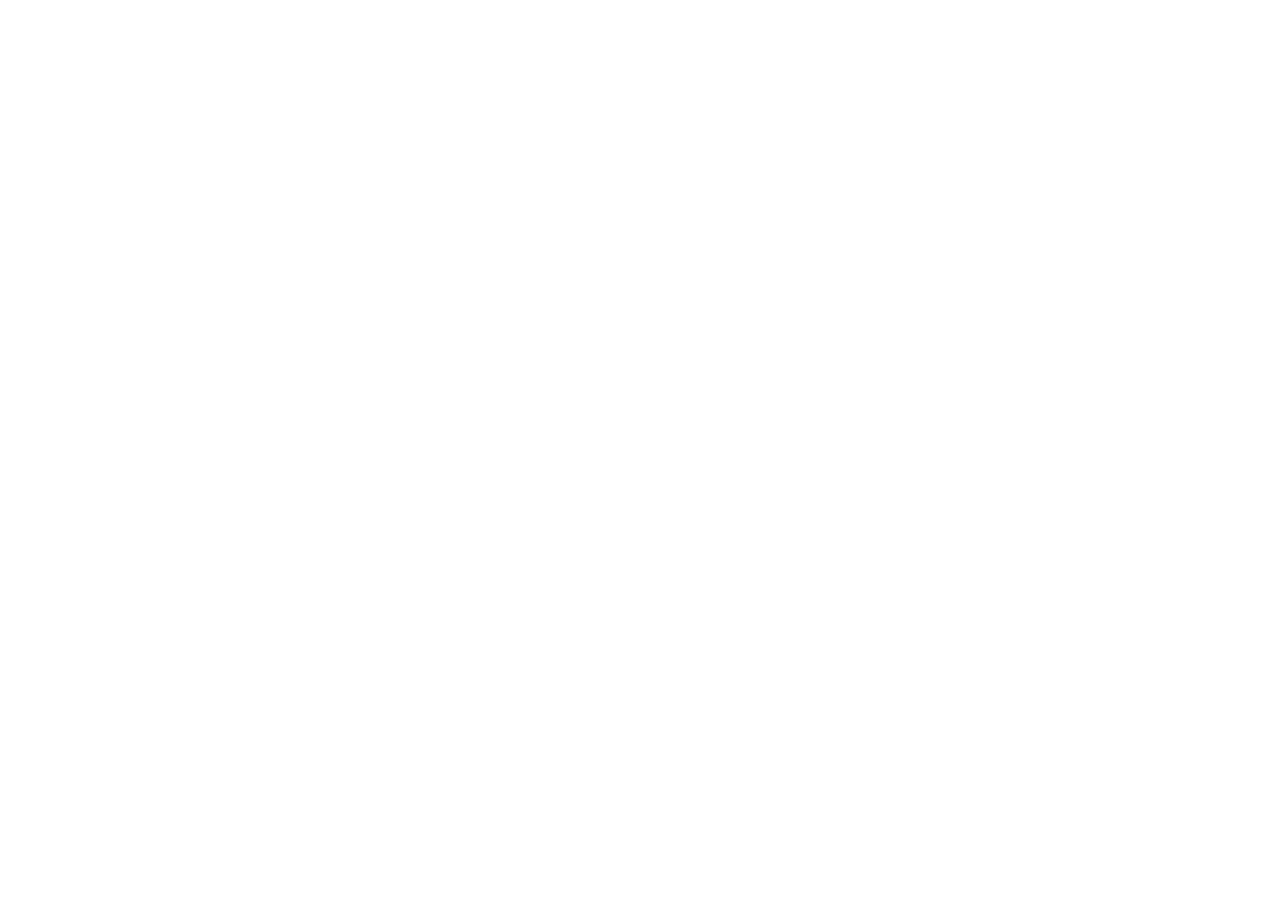
==== index.html @ e3036bfe "Created a folder, index.html/about.html with their skeletons" ====
<!DOCTYPE html>
<html lang="en">

<head>
  <meta charset="UTF-8">
  <meta http-equiv="X-UA-Compatible" content="IE=edge">
  <meta name="viewport" content="width=device-width, initial-scale=1.0">
  <title>Theresa</title>
  <link href="https://cdn.jsdelivr.net/npm/bootstrap@5.3.1/dist/css/bootstrap.min.css" rel="stylesheet"
    integrity="sha384-4bw+/aepP/YC94hEpVNVgiZdgIC5+VKNBQNGCHeKRQN+PtmoHDEXuppvnDJzQIu9" crossorigin="anonymous">
  <script src="https://cdn.jsdelivr.net/npm/bootstrap@5.3.1/dist/js/bootstrap.bundle.min.js"
    integrity="sha384-HwwvtgBNo3bZJJLYd8oVXjrBZt8cqVSpeBNS5n7C8IVInixGAoxmnlMuBnhbgrkm"
    crossorigin="anonymous"></script>
  <link rel="stylesheet" href="style.css">
</head>
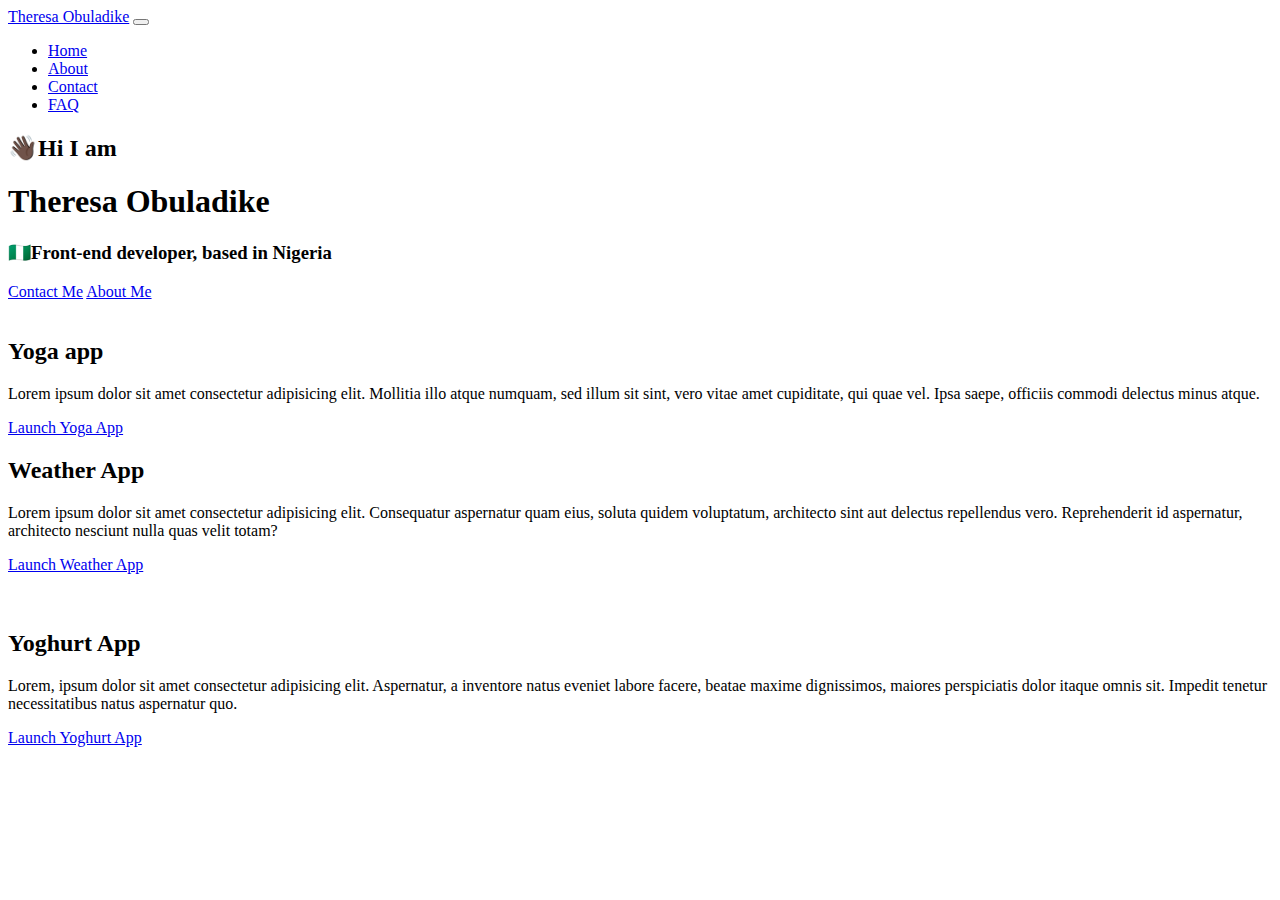
==== commit f8209927: "updated the index.html file" ====
--- a/index.html
+++ b/index.html
@@ -12,4 +12,93 @@
     integrity="sha384-HwwvtgBNo3bZJJLYd8oVXjrBZt8cqVSpeBNS5n7C8IVInixGAoxmnlMuBnhbgrkm"
     crossorigin="anonymous"></script>
   <link rel="stylesheet" href="style.css">
-</head>+</head>
+
+<body>
+
+  <nav class="navbar navbar-expand-lg navbar-light bg-light fixed-top">
+    <div class="container">
+      <a class="navbar-brand" href="index.html">Theresa Obuladike</a>
+      <button class="navbar-toggler" type="button" data-bs-toggle="collapse" data-bs-target="#navbarNav"
+        aria-controls="navbarNav" aria-expanded="false" aria-label="Toggle navigation">
+        <span class="navbar-toggler-icon"></span>
+      </button>
+      <div class="collapse navbar-collapse" id="navbarNav">
+        <ul class="navbar-nav">
+          <li class="nav-item">
+            <a class="nav-link active" aria-current="page" href="index.html">Home</a>
+          </li>
+          <li class="nav-item">
+            <a class="nav-link" href="about.html">About</a>
+          </li>
+          <li class="nav-item">
+            <a class="nav-link" href="about.html#contact">Contact</a>
+          </li>
+          <li class="nav-item">
+            <a class="nav-link" href="#" tabindex="-1" aria-disabled="true">FAQ</a>
+          </li>
+        </ul>
+      </div>
+    </div>
+  </nav>
+
+  <h2>👋🏿Hi I am</h2>
+  <h1>Theresa Obuladike</h1>
+  <h3>🇳🇬Front-end developer, based in Nigeria</h3>
+  <div class="navigation">
+    <a href="about.html#contact" class="contact">Contact Me</a>
+    <a href="about.html" class="aboutme">About Me</a>
+  </div>
+  
+  <div class="container">
+    <div class="row">
+      <div class="col-md-6">
+        <img src="https://31ukq.codesandbox.io/images/yoga.png" alt="" class="img-fluid rounded">
+      </div>
+      <div class="col-md-6">
+        <h2 class="mb-3">Yoga app</h2>
+        <p>
+          Lorem ipsum dolor sit amet consectetur adipisicing elit. Mollitia illo atque numquam, sed illum sit sint, vero
+          vitae amet cupiditate, qui quae vel. Ipsa saepe, officiis commodi delectus minus atque.
+        </p>
+        <div class="mt-5">
+          <a href="#" class="primary-link">Launch Yoga App</a>
+        </div>
+      </div>
+    </div>
+    <div class="row mt-5">
+      <div class="col-md-6">
+        <h2 class="mb-3">Weather App</h2>
+        <p>
+          Lorem ipsum dolor sit amet consectetur adipisicing elit. Consequatur aspernatur quam eius, soluta quidem
+          voluptatum, architecto sint aut delectus repellendus vero. Reprehenderit id aspernatur, architecto nesciunt
+          nulla quas velit totam?
+        </p>
+        <div class="mb-5 mt-5">
+          <a href="#" class="primary-link">Launch Weather App</a>
+        </div>
+      </div>
+      <div class="col-md-6">
+        <img src="https://31ukq.codesandbox.io/images/weather.png" alt="" class="img-fluid rounded">
+      </div>
+    </div>
+    <div class="row mt-5">
+      <div class="col-md-6">
+        <img src="https://31ukq.codesandbox.io/images/yogurt.png" alt="" class="img-fluid rounded">
+      </div>
+      <div class="col-md-6">
+        <h2 class="mb-3">Yoghurt App</h2>
+        <p>
+          Lorem, ipsum dolor sit amet consectetur adipisicing elit. Aspernatur, a inventore natus eveniet labore facere,
+          beatae maxime dignissimos, maiores perspiciatis dolor itaque omnis sit. Impedit tenetur necessitatibus natus
+          aspernatur quo.
+        </p>
+        <div class="mt-5">
+          <a href="#" class="primary-link">Launch Yoghurt App</a>
+        </div>
+      </div>
+    </div>
+  </div>
+  </body>
+  
+  </html>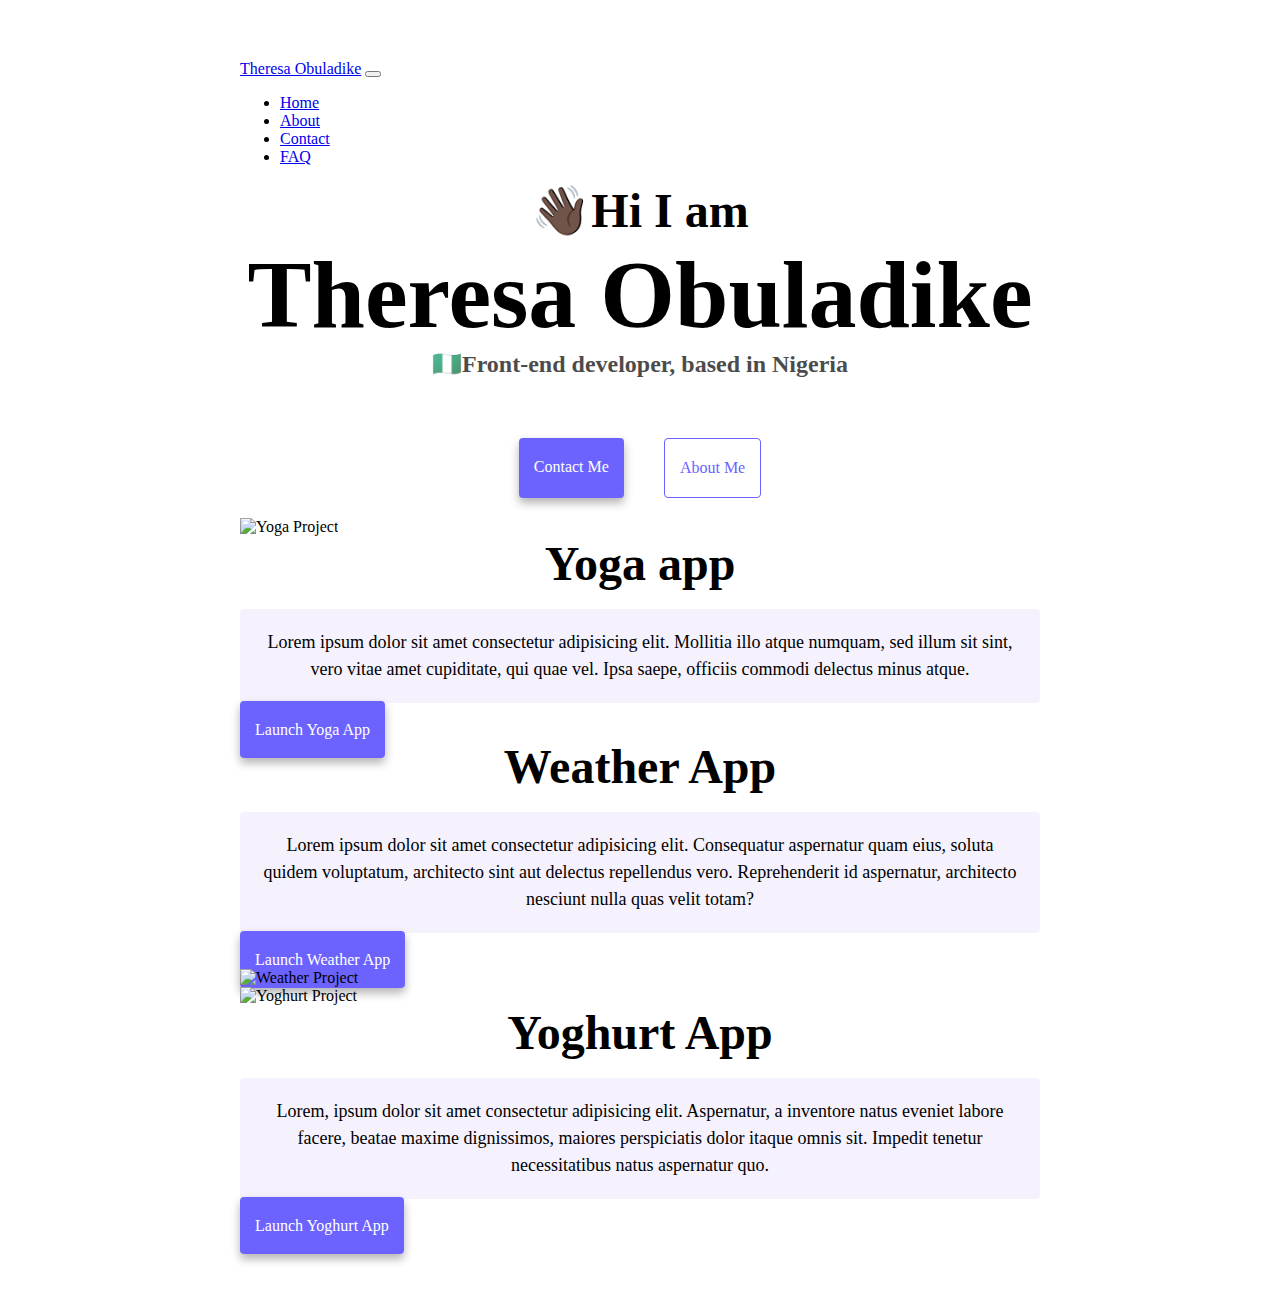
==== commit f1af6daa: "Worked on the responsiveness of the index.html page" ====
--- a/index.html
+++ b/index.html
@@ -5,7 +5,8 @@
   <meta charset="UTF-8">
   <meta http-equiv="X-UA-Compatible" content="IE=edge">
   <meta name="viewport" content="width=device-width, initial-scale=1.0">
-  <title>Theresa</title>
+  <meta name="description" content="Theresa Obuladike is a front-end developer based in Nigeria, check out her projects and contact her for job inquiries">
+  <title>Front-end developer - Theresa Obuladike</title>
   <link href="https://cdn.jsdelivr.net/npm/bootstrap@5.3.1/dist/css/bootstrap.min.css" rel="stylesheet"
     integrity="sha384-4bw+/aepP/YC94hEpVNVgiZdgIC5+VKNBQNGCHeKRQN+PtmoHDEXuppvnDJzQIu9" crossorigin="anonymous">
   <script src="https://cdn.jsdelivr.net/npm/bootstrap@5.3.1/dist/js/bootstrap.bundle.min.js"
@@ -13,12 +14,10 @@
     crossorigin="anonymous"></script>
   <link rel="stylesheet" href="style.css">
 </head>
-
 <body>
-
   <nav class="navbar navbar-expand-lg navbar-light bg-light fixed-top">
     <div class="container">
-      <a class="navbar-brand" href="index.html">Theresa Obuladike</a>
+      <a class="navbar-brand" href="index.html" title="Homepage">Theresa Obuladike</a>
       <button class="navbar-toggler" type="button" data-bs-toggle="collapse" data-bs-target="#navbarNav"
         aria-controls="navbarNav" aria-expanded="false" aria-label="Toggle navigation">
         <span class="navbar-toggler-icon"></span>
@@ -26,48 +25,48 @@
       <div class="collapse navbar-collapse" id="navbarNav">
         <ul class="navbar-nav">
           <li class="nav-item">
-            <a class="nav-link active" aria-current="page" href="index.html">Home</a>
+            <a class="nav-link active" aria-current="page" href="index.html" title="Homepage">Home</a>
           </li>
           <li class="nav-item">
-            <a class="nav-link" href="about.html">About</a>
+            <a class="nav-link" href="about.html" title="About Theresa Obuladike">About</a>
           </li>
           <li class="nav-item">
-            <a class="nav-link" href="about.html#contact">Contact</a>
+            <a class="nav-link" href="about.html#contact" title="Contact Theresa Obuladike">Contact</a>
           </li>
           <li class="nav-item">
-            <a class="nav-link" href="#" tabindex="-1" aria-disabled="true">FAQ</a>
+            <a class="nav-link" href="#" tabindex="-1" aria-disabled="true" title="Frequently Asked Questions">FAQ</a>
           </li>
         </ul>
       </div>
     </div>
   </nav>
 
-  <h2>👋🏿Hi I am</h2>
-  <h1>Theresa Obuladike</h1>
-  <h3>🇳🇬Front-end developer, based in Nigeria</h3>
-  <div class="navigation">
-    <a href="about.html#contact" class="contact">Contact Me</a>
-    <a href="about.html" class="aboutme">About Me</a>
+  <h2 class="text-center">👋🏿Hi I am</h2>
+  <h1 class="text-center">Theresa Obuladike</h1>
+  <h3 class="text-center">🇳🇬Front-end developer, based in Nigeria</h3>
+  <div class="navigation mb-5">
+    <a href="about.html#contact" class="contact" title="Contact Theresa Obuladike">Contact Me</a>
+    <a href="about.html" class="aboutme" title="About Theresa Obuladike">About Me</a>
   </div>
   
   <div class="container">
     <div class="row">
-      <div class="col-md-6">
-        <img src="https://31ukq.codesandbox.io/images/yoga.png" alt="" class="img-fluid rounded">
+      <div class="col-sm-6">
+        <img src="https://31ukq.codesandbox.io/images/yoga.png" alt="Yoga Project" class="img-fluid rounded d-none d-sm-block">
       </div>
-      <div class="col-md-6">
+      <div class="col-sm-6">
         <h2 class="mb-3">Yoga app</h2>
         <p>
           Lorem ipsum dolor sit amet consectetur adipisicing elit. Mollitia illo atque numquam, sed illum sit sint, vero
           vitae amet cupiditate, qui quae vel. Ipsa saepe, officiis commodi delectus minus atque.
         </p>
         <div class="mt-5">
-          <a href="#" class="primary-link">Launch Yoga App</a>
+          <a href="#" class="primary-link project" title="Yoga Project">Launch Yoga App</a>
         </div>
       </div>
     </div>
     <div class="row mt-5">
-      <div class="col-md-6">
+      <div class="col-sm-6">
         <h2 class="mb-3">Weather App</h2>
         <p>
           Lorem ipsum dolor sit amet consectetur adipisicing elit. Consequatur aspernatur quam eius, soluta quidem
@@ -75,18 +74,18 @@
           nulla quas velit totam?
         </p>
         <div class="mb-5 mt-5">
-          <a href="#" class="primary-link">Launch Weather App</a>
+          <a href="#" class="primary-link project" title="Weather Project">Launch Weather App</a>
         </div>
       </div>
-      <div class="col-md-6">
-        <img src="https://31ukq.codesandbox.io/images/weather.png" alt="" class="img-fluid rounded">
+      <div class="col-sm-6">
+        <img src="https://31ukq.codesandbox.io/images/weather.png" alt="Weather Project" class="img-fluid rounded d-none d-sm-block">
       </div>
     </div>
     <div class="row mt-5">
-      <div class="col-md-6">
-        <img src="https://31ukq.codesandbox.io/images/yogurt.png" alt="" class="img-fluid rounded">
+      <div class="col-sm-6">
+        <img src="https://31ukq.codesandbox.io/images/yogurt.png" alt="Yoghurt Project" class="img-fluid rounded d-none d-sm-block">
       </div>
-      <div class="col-md-6">
+      <div class="col-sm-6">
         <h2 class="mb-3">Yoghurt App</h2>
         <p>
           Lorem, ipsum dolor sit amet consectetur adipisicing elit. Aspernatur, a inventore natus eveniet labore facere,
@@ -94,7 +93,7 @@
           aspernatur quo.
         </p>
         <div class="mt-5">
-          <a href="#" class="primary-link">Launch Yoghurt App</a>
+          <a href="#" class="primary-link project" title="Yoghurt Project">Launch Yoghurt App</a>
         </div>
       </div>
     </div>
--- a/style.css
+++ b/style.css
@@ -0,0 +1,105 @@
+:root {
+  --primary-color: #6c63ff;
+  --secondary-color: #f5f2fe;
+  --box-shadow: 0 5px 10px rgba(0, 0, 0, 0.3);
+}
+
+body {
+  margin: 60px auto;
+  max-width: 800px;
+}
+
+h1,
+h2,
+h3 {
+  text-align: center;
+  margin: 0;
+}
+
+h1 {
+  font-size: 96px;
+}
+
+h2 {
+  font-size: 48px;
+}
+
+h3 {
+  font-size: 24px;
+  opacity: 0.7;
+}
+
+p {
+  background: var(--secondary-color);
+  padding: 20px;
+  border-radius: 4px;
+  font-size: 18px;
+  line-height: 1.5;
+  text-align: center;
+}
+
+.navigation {
+  display: flex;
+  margin-top: 40px;
+  justify-content: center;
+}
+
+.navigation a {
+  margin: 20px;
+  border-radius: 4px;
+  padding: 20px 15px;
+  text-decoration: none;
+  text-transform: capitalize;
+}
+
+.contact {
+  background: var(--primary-color);
+  box-shadow: var(--box-shadow);
+  color: white;
+}
+
+.aboutme {
+  color: var(--primary-color);
+  border: 1px solid var(--primary-color);
+}
+
+.homepage {
+  color: var(--primary-color);
+  text-align: center;
+  display: block;
+}
+
+.about {
+  display: flex;
+  margin: 30px 0;
+}
+
+.about p {
+  margin: 10px;
+}
+
+.about-text {
+  font-weight: 400
+}
+
+.email {
+  display: flex;
+  justify-content: center;
+  color: var(--primary-color);
+  font-size: 28px;
+  text-decoration: none;
+}
+
+.email:hover {
+  text-decoration: underline;
+}
+
+.primary-link {
+  border-radius: 4px;
+  padding: 20px 15px;
+  text-decoration: none;
+  text-transform: capitalize;
+  background: var(--primary-color);
+  box-shadow: var(--box-shadow);
+  color: white;
+}